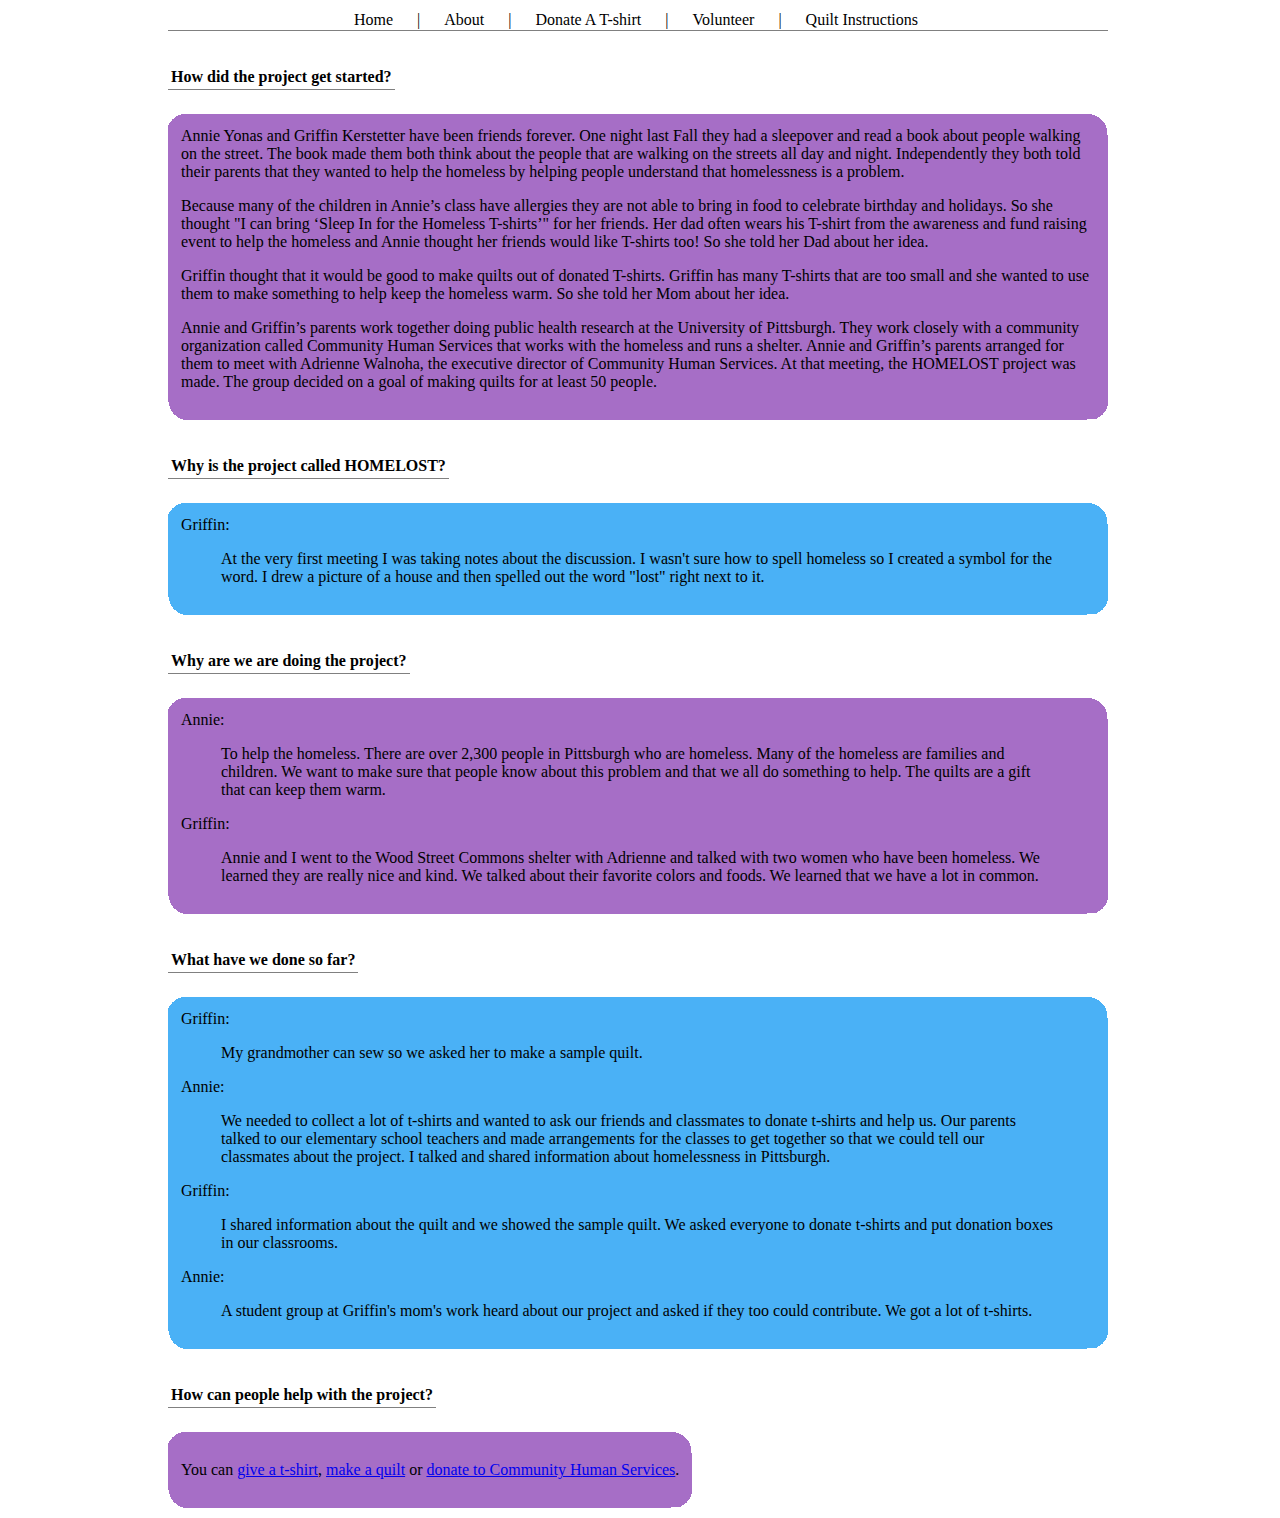
==== about.html @ 0d66981e "move to github pages" ====
<!DOCTYPE html PUBLIC "-//W3C//DTD HTML 4.01 Transitional//EN" "http://www.w3.org/TR/html4/loose.dtd">
<html>
<head>
    <meta http-equiv="Content-Type" content="text/html; charset=ISO-8859-1">
    <title>Home Lost Project</title>
    
    <meta name="title" content="Home Lost Project" />
    <meta name="description" content="The Home Lost Project was started by two elementary students that wanted to do something to help the homeless in Pittsburgh." />
    <meta name="keywords" content="Helping, Pittsburgh, Homeless, Charity, Volunteer, T-Shirt, Recycle" />

    <link rel="stylesheet" type="text/css" media="all" href="homelost-styles.css" />
</head>
<body>

  <center> 
  <table width="75%" border="0">
  
    <tr class="top-navigation-row"> <!--  top navigation row -->
      <td colspan="2" class="top-navigation-row">
      <a href="index.html" class="top-navigation">Home</a>&nbsp;<span class="top-navigation">|</span>
      <a href="about.html" class="top-navigation">About</a>&nbsp;<span class="top-navigation">|</span>
      <a href="donate-shirt.html" class="top-navigation">Donate A T-shirt</a>&nbsp;<span class="top-navigation">|</span>
      <a href="volunteer.html" class="top-navigation">Volunteer</a>&nbsp;<span class="top-navigation">|</span>   
      <a href="blanket-instructions.html" class="top-navigation">Quilt Instructions</a>&nbsp;
      <td>
    </tr>
    
    <tr class="spacer">
      <td colspan="2">&nbsp;</td>
    </tr>

    <tr class="faq-question"><!--  FAQ row -->
      <td colspan="2">How did the project get started?</td>
    </tr>
    <tr class="spacer">
      <td colspan="2">&nbsp;</td>
    </tr>
    <tr class="faq-answer-even">
      <td colspan="2">
Annie Yonas and Griffin Kerstetter have been friends forever. One night last Fall they had a sleepover and read a book about people walking on the street. The book made them both think about the people that are walking on the streets all day and night. Independently they both told their parents that they wanted to help the homeless by helping people understand that homelessness is a problem.
<P>
Because many of the children in Annie&rsquo;s class have allergies they are not able to bring in food to celebrate birthday and holidays.  So she thought &quot;I can bring &lsquo;Sleep In for the Homeless T-shirts&rsquo;&quot; for her friends.  Her dad often wears his T-shirt from the awareness and fund raising event to help the homeless and Annie thought her friends would like T-shirts too!  So she told her Dad about her idea. 
<P>
Griffin thought that it would be good to make quilts out of donated T-shirts. Griffin has many T-shirts that are too small and she wanted to use them to make something to help keep the homeless warm.   So she told her Mom about her idea. 
<P>
Annie and Griffin&rsquo;s parents work together doing public health research at the University of Pittsburgh. They work closely with a community organization called Community Human Services that works with the homeless and runs a shelter.   Annie and Griffin&rsquo;s parents arranged for them to meet with Adrienne Walnoha, the executive director of Community Human Services. At that meeting, the HOMELOST project was made.  The group decided on a goal of making quilts for at least 50 people.
  </td>
    </tr>
    <tr class="spacer">
      <td colspan="2">&nbsp;</td>
    </tr>
    
    <tr class="faq-question"><!--  FAQ row -->
      <td colspan="2">Why is the project called HOMELOST?</td>
    </tr>
    <tr class="spacer">
      <td colspan="2">&nbsp;</td>
    </tr>
    <tr class="faq-answer-odd">
      <td colspan="2">
      Griffin:  <blockquote>At the very first meeting I was taking notes about the discussion.  I wasn't sure how to spell homeless so I created a symbol for the word.  I drew a picture of a house and then spelled out the word &quot;lost&quot; right next to it.</blockquote>   
      </td>
    </tr> 
        <tr class="spacer">
      <td colspan="2">&nbsp;</td>
    </tr>
     
    <tr class="faq-question"><!--  FAQ row -->
      <td colspan="2">Why are we are doing the project? </td>
    </tr>
    <tr class="spacer">
      <td colspan="2">&nbsp;</td>
    </tr>
    <tr class="faq-answer-even">
      <td colspan="2">
      Annie:  <blockquote>To help the homeless. There are over 2,300 people in Pittsburgh who are homeless.  Many of the homeless are families and children.  We want to make sure that people know about this problem and that we all do something to help.  The quilts are a gift that can keep them warm.</blockquote>   
      Griffin:<blockquote>Annie and I went to the Wood Street Commons shelter with Adrienne and talked with two women who have been homeless.  We learned they are really nice and kind.  We talked about their favorite colors and foods.  We learned that we have a lot in common.</blockquote>  
      </td>
    </tr> 
        <tr class="spacer">
      <td colspan="2">&nbsp;</td>
    </tr>
    
    <tr class="faq-question"><!--  FAQ row -->
      <td colspan="2">What have we done so far?</td>
    </tr>
    <tr class="spacer">
      <td colspan="2">&nbsp;</td>
    </tr>
    <tr class="faq-answer-odd">
      <td colspan="2">
      Griffin:   <blockquote>My grandmother can sew so we asked her to make a sample quilt.</blockquote>     
      Annie:  <blockquote>We needed to collect a lot of t-shirts and wanted to ask our friends and classmates to donate t-shirts and help us. Our parents talked to our elementary school teachers and made arrangements for the classes to get together so that we could tell our classmates about the project. I talked and shared information about homelessness in Pittsburgh.</blockquote>
      Griffin: <blockquote>I shared information about the quilt and we showed the sample quilt. We asked everyone to donate t-shirts and put donation boxes in our classrooms.</blockquote>
      Annie:  <blockquote>A student group at Griffin's mom's work heard about our project and asked if they too could contribute.   We got a lot of t-shirts.</blockquote>
      </td>
    </tr> 
        <tr class="spacer">
      <td colspan="2">&nbsp;</td>
    </tr>
      
    <tr class="faq-question"><!--  FAQ row -->
      <td colspan="2">How can people help with the project?</td>
    </tr>
    <tr class="spacer">
      <td colspan="2">&nbsp;</td>
    </tr>
    <tr class="faq-answer-even">
      <td colspan="2">
      <P>You can <a href="donate-shirt.html">give a t-shirt</a>, <a href="blanket-instructions.html">make a quilt</a> or <a href="http://www.chscorp.org/Donate.htm">donate to Community Human Services</a>.
      </td>
    </tr> 

  </table>
  </center>

</body>
</html>
---- homelost-styles.css ----
@CHARSET "ISO-8859-1";

.top-navigation {
	float: center;
	padding: 10px;
    font-family: Teen Light;
	font-size: 12pt;
	color: black;
	text-align: center;
	text-decoration: none;
}

.top-navigation-row {
	float: center;
	text-align: center;
	border-bottom: 1px solid gray;
}

.logo {
	padding: 10px;
	font-family: Teen Light;
	font-size: 12pt;
	color: black;
}



.logo-left {
	float: center;
	padding: 10px;
	text-align: right;
}

.logo-right {
	padding: 20px;
	text-align: left;
	vertical-align: top;
	font-weight: normal;
	color: #000000;
	background: #4AB1F6;
	background-image: url(images/top-left.png), url(images/top-right.png), url(images/bottom-left.png), url(images/bottom-right.png);
	background-repeat: no-repeat, no-repeat, no-repeat, no-repeat;
	background-position: top left, top right, bottom left, bottom right;
}

.quote-title {
	text-align: center;
	text-decoration: underline;
}
.quote {
	text-align: center;
	font-style: italic;
	
}
.quote-author {
	margin-top: 10px;
}

.spacer {
	padding: 5px;
}

a:hover {
	color: #4AB2F6;
	text-decoration: underline;
	font-weight: bold;
}

a.alt-hover:hover {
	color: #A66EC6;
	text-decoration: underline;
	font-weight: bold;
}

.faq-question {
	float: left;
	padding-top: 10px;
    font-family: Teen Light;
	font-size: 12pt;
	font-weight: bold;
	color: black;
	text-align: left;
	text-decoration: none;
	border-bottom: 1px solid gray;
}

.faq-answer-odd {
	float: left;
	padding: 10px;
    font-family: Teen Light;
	font-size: 12pt;
	color: black;
	text-align: left;
	text-decoration: none;
    color: #000000;
	background: #4AB1F6;
	background-image: url(images/top-left.png), url(images/top-right.png), url(images/bottom-left.png), url(images/bottom-right.png);
	background-repeat: no-repeat, no-repeat, no-repeat, no-repeat;
	background-position: top left, top right, bottom left, bottom right;
}


.faq-answer-even {
	float: left;
	padding: 10px;
    font-family: Teen Light;
	font-size: 12pt;
	color: black;
	text-align: left;
	text-decoration: none;
	background: #A66EC6;
	background-image: url(images/top-left-alt.png), url(images/top-right-alt.png), url(images/bottom-left-alt.png), url(images/bottom-right-alt.png);
	background-repeat: no-repeat, no-repeat, no-repeat, no-repeat;
	background-position: top left, top right, bottom left, bottom right;
}

.image-viewer-text {
	margin: 20px;
    float: center;
	padding: 10px;
    font-family: Teen Light;
	font-size: 12pt;
	color: black;
	text-align: left;
	text-decoration: none;
	background: #A66EC6;
	background-image: url(images/top-left-alt.png), url(images/top-right-alt.png), url(images/bottom-left-alt.png), url(images/bottom-right-alt.png);
	background-repeat: no-repeat, no-repeat, no-repeat, no-repeat;
	background-position: top left, top right, bottom left, bottom right;
}

h1 {
	text-align: center;
	border-bottom: 1px solid black;
}

.instructions-even {
	float: center;
	padding: 10px;
    font-family: Teen Light;
	font-size: 12pt;
	color: black;
	text-align: left;
	text-decoration: none;
    color: #000000;
	background: #4AB1F6;
	background-image: url(images/top-left.png), url(images/top-right.png), url(images/bottom-left.png), url(images/bottom-right.png);
	background-repeat: no-repeat, no-repeat, no-repeat, no-repeat;
	background-position: top left, top right, bottom left, bottom right;
}

.instructions-odd {
	float: center;
	padding: 10px;
    font-family: Teen Light;
	font-size: 12pt;
	text-align: left;
	text-decoration: none;
    color: black;
	background: #A66EC6;
	background-image: url(images/top-left-alt.png), url(images/top-right-alt.png), url(images/bottom-left-alt.png), url(images/bottom-right-alt.png);
	background-repeat: no-repeat, no-repeat, no-repeat, no-repeat;
	background-position: top left, top right, bottom left, bottom right;
}

.volunteer-text {
	float: center;
	padding: 10px;
    font-family: Teen Light;
	font-size: 12pt;
	color: black;
	text-align: center;
	text-decoration: none;
    color: #000000;
	background: #4AB1F6;
	background-image: url(images/top-left.png), url(images/top-right.png), url(images/bottom-left.png), url(images/bottom-right.png);
	background-repeat: no-repeat, no-repeat, no-repeat, no-repeat;
	background-position: top left, top right, bottom left, bottom right;
}

.mailto-text {
	margin: 20px;
    float: center;
	padding: 10px;
	font-weight: normal;
    font-family: Teen Light;
	font-size: 20;
	text-align: center;
	text-decoration: none;
    color: black;
	background: #A66EC6;
	background-image: url(images/top-left-alt.png), url(images/top-right-alt.png), url(images/bottom-left-alt.png), url(images/bottom-right-alt.png);
	background-repeat: no-repeat, no-repeat, no-repeat, no-repeat;
	background-position: top left, top right, bottom left, bottom right;
}
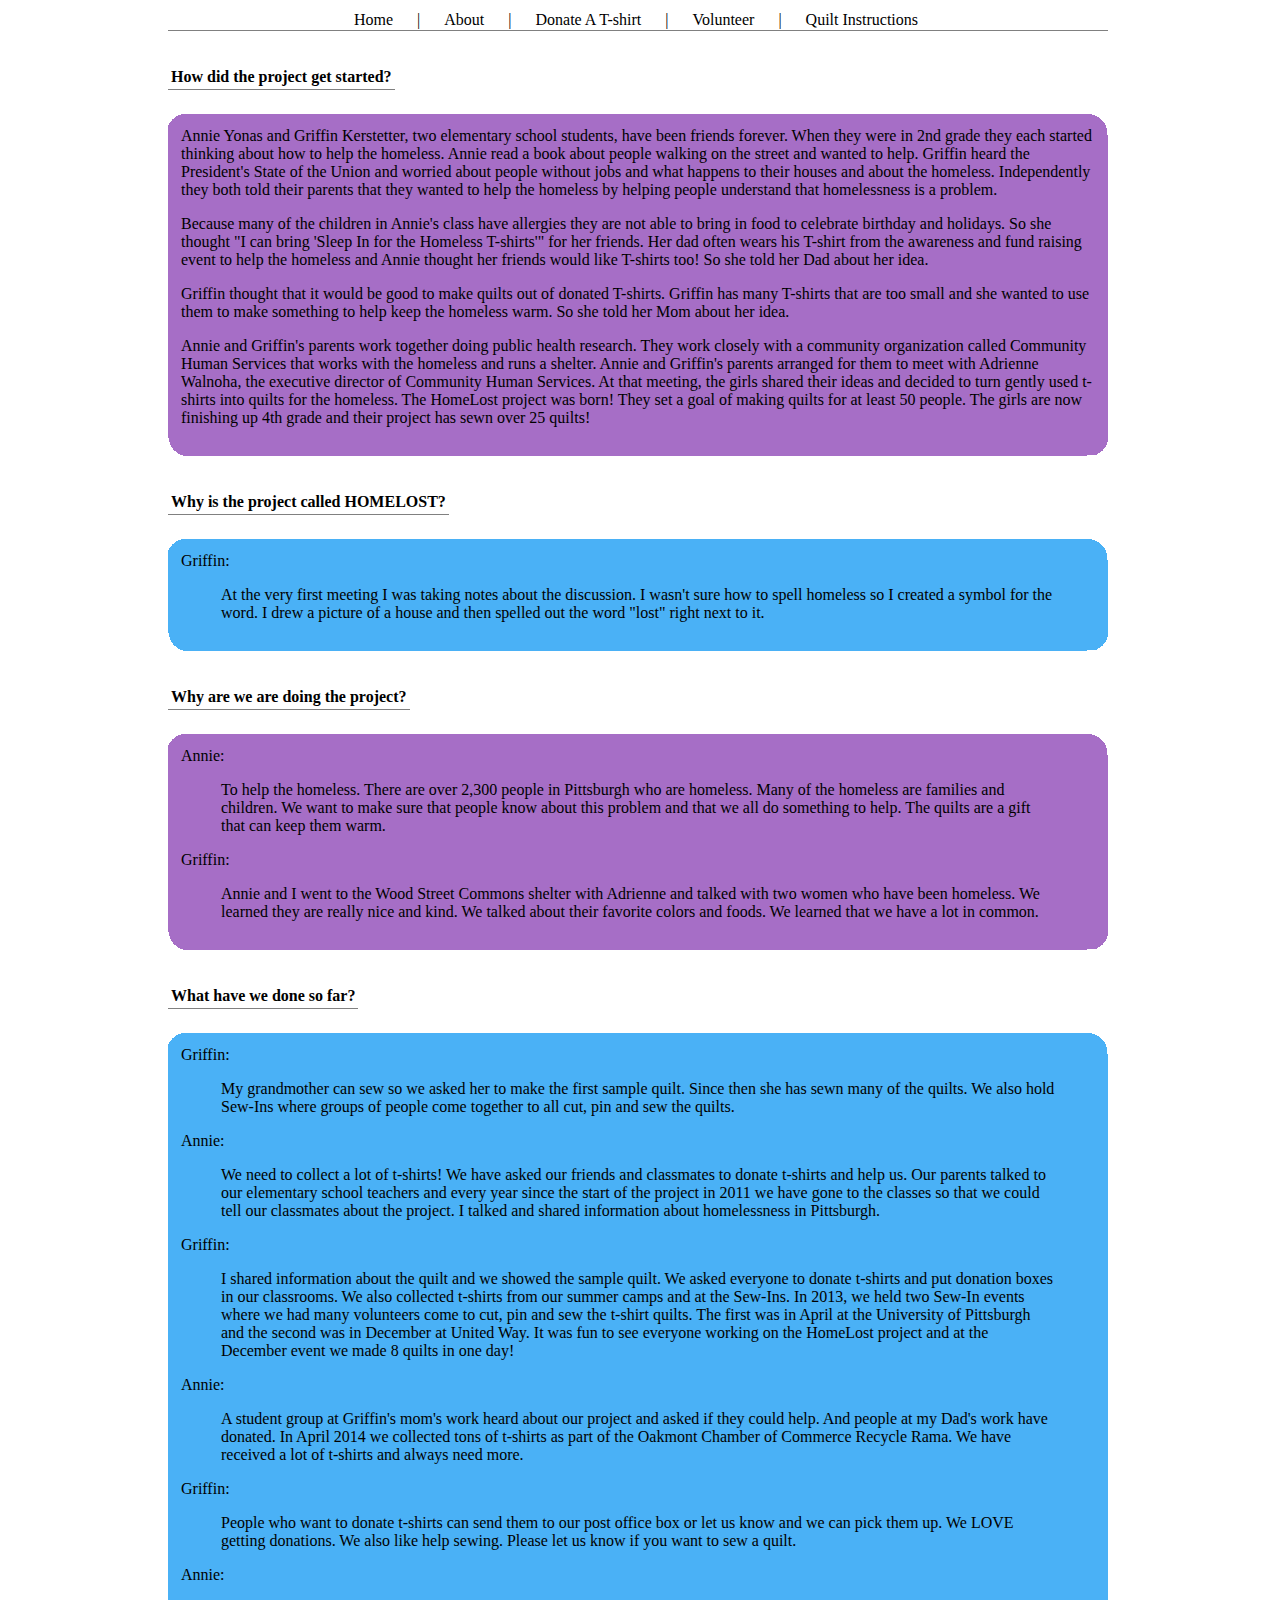
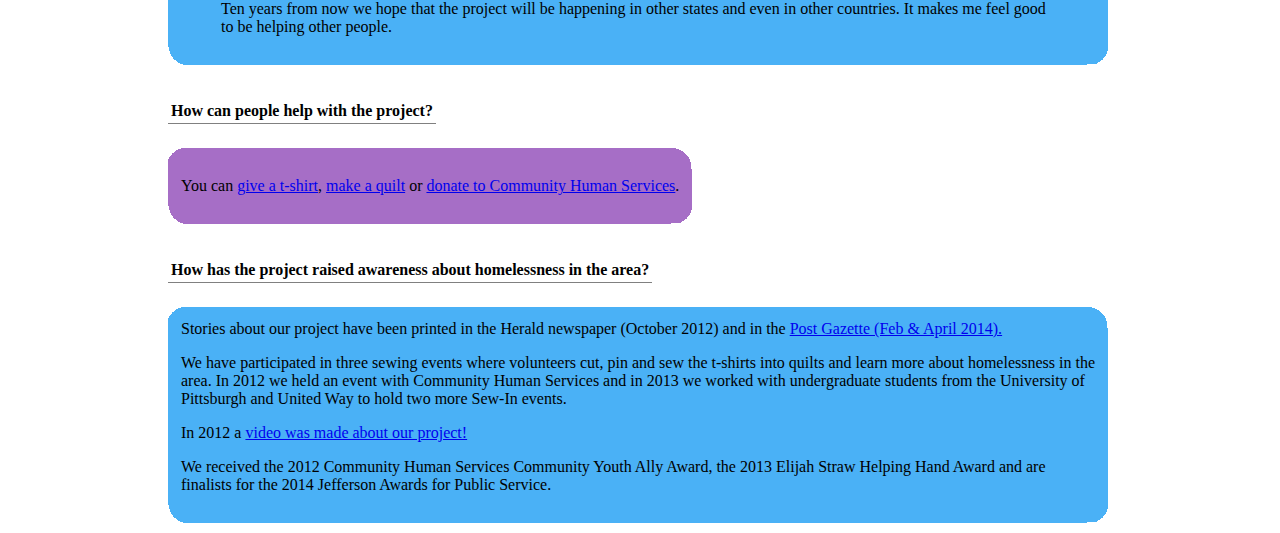
==== commit 58adfdf2: "Requested updates." ====
--- a/about.html
+++ b/about.html
@@ -1,118 +1,154 @@
-<!DOCTYPE html PUBLIC "-//W3C//DTD HTML 4.01 Transitional//EN" "http://www.w3.org/TR/html4/loose.dtd">
-<html>
-<head>
-    <meta http-equiv="Content-Type" content="text/html; charset=ISO-8859-1">
-    <title>Home Lost Project</title>
-    
-    <meta name="title" content="Home Lost Project" />
-    <meta name="description" content="The Home Lost Project was started by two elementary students that wanted to do something to help the homeless in Pittsburgh." />
-    <meta name="keywords" content="Helping, Pittsburgh, Homeless, Charity, Volunteer, T-Shirt, Recycle" />
-
-    <link rel="stylesheet" type="text/css" media="all" href="homelost-styles.css" />
-</head>
-<body>
-
-  <center> 
-  <table width="75%" border="0">
-  
-    <tr class="top-navigation-row"> <!--  top navigation row -->
-      <td colspan="2" class="top-navigation-row">
-      <a href="index.html" class="top-navigation">Home</a>&nbsp;<span class="top-navigation">|</span>
-      <a href="about.html" class="top-navigation">About</a>&nbsp;<span class="top-navigation">|</span>
-      <a href="donate-shirt.html" class="top-navigation">Donate A T-shirt</a>&nbsp;<span class="top-navigation">|</span>
-      <a href="volunteer.html" class="top-navigation">Volunteer</a>&nbsp;<span class="top-navigation">|</span>   
-      <a href="blanket-instructions.html" class="top-navigation">Quilt Instructions</a>&nbsp;
-      <td>
-    </tr>
-    
-    <tr class="spacer">
-      <td colspan="2">&nbsp;</td>
-    </tr>
-
-    <tr class="faq-question"><!--  FAQ row -->
-      <td colspan="2">How did the project get started?</td>
-    </tr>
-    <tr class="spacer">
-      <td colspan="2">&nbsp;</td>
-    </tr>
-    <tr class="faq-answer-even">
-      <td colspan="2">
-Annie Yonas and Griffin Kerstetter have been friends forever. One night last Fall they had a sleepover and read a book about people walking on the street. The book made them both think about the people that are walking on the streets all day and night. Independently they both told their parents that they wanted to help the homeless by helping people understand that homelessness is a problem.
-<P>
-Because many of the children in Annie&rsquo;s class have allergies they are not able to bring in food to celebrate birthday and holidays.  So she thought &quot;I can bring &lsquo;Sleep In for the Homeless T-shirts&rsquo;&quot; for her friends.  Her dad often wears his T-shirt from the awareness and fund raising event to help the homeless and Annie thought her friends would like T-shirts too!  So she told her Dad about her idea. 
-<P>
-Griffin thought that it would be good to make quilts out of donated T-shirts. Griffin has many T-shirts that are too small and she wanted to use them to make something to help keep the homeless warm.   So she told her Mom about her idea. 
-<P>
-Annie and Griffin&rsquo;s parents work together doing public health research at the University of Pittsburgh. They work closely with a community organization called Community Human Services that works with the homeless and runs a shelter.   Annie and Griffin&rsquo;s parents arranged for them to meet with Adrienne Walnoha, the executive director of Community Human Services. At that meeting, the HOMELOST project was made.  The group decided on a goal of making quilts for at least 50 people.
-  </td>
-    </tr>
-    <tr class="spacer">
-      <td colspan="2">&nbsp;</td>
-    </tr>
-    
-    <tr class="faq-question"><!--  FAQ row -->
-      <td colspan="2">Why is the project called HOMELOST?</td>
-    </tr>
-    <tr class="spacer">
-      <td colspan="2">&nbsp;</td>
-    </tr>
-    <tr class="faq-answer-odd">
-      <td colspan="2">
-      Griffin:  <blockquote>At the very first meeting I was taking notes about the discussion.  I wasn't sure how to spell homeless so I created a symbol for the word.  I drew a picture of a house and then spelled out the word &quot;lost&quot; right next to it.</blockquote>   
-      </td>
-    </tr> 
-        <tr class="spacer">
-      <td colspan="2">&nbsp;</td>
-    </tr>
-     
-    <tr class="faq-question"><!--  FAQ row -->
-      <td colspan="2">Why are we are doing the project? </td>
-    </tr>
-    <tr class="spacer">
-      <td colspan="2">&nbsp;</td>
-    </tr>
-    <tr class="faq-answer-even">
-      <td colspan="2">
-      Annie:  <blockquote>To help the homeless. There are over 2,300 people in Pittsburgh who are homeless.  Many of the homeless are families and children.  We want to make sure that people know about this problem and that we all do something to help.  The quilts are a gift that can keep them warm.</blockquote>   
-      Griffin:<blockquote>Annie and I went to the Wood Street Commons shelter with Adrienne and talked with two women who have been homeless.  We learned they are really nice and kind.  We talked about their favorite colors and foods.  We learned that we have a lot in common.</blockquote>  
-      </td>
-    </tr> 
-        <tr class="spacer">
-      <td colspan="2">&nbsp;</td>
-    </tr>
-    
-    <tr class="faq-question"><!--  FAQ row -->
-      <td colspan="2">What have we done so far?</td>
-    </tr>
-    <tr class="spacer">
-      <td colspan="2">&nbsp;</td>
-    </tr>
-    <tr class="faq-answer-odd">
-      <td colspan="2">
-      Griffin:   <blockquote>My grandmother can sew so we asked her to make a sample quilt.</blockquote>     
-      Annie:  <blockquote>We needed to collect a lot of t-shirts and wanted to ask our friends and classmates to donate t-shirts and help us. Our parents talked to our elementary school teachers and made arrangements for the classes to get together so that we could tell our classmates about the project. I talked and shared information about homelessness in Pittsburgh.</blockquote>
-      Griffin: <blockquote>I shared information about the quilt and we showed the sample quilt. We asked everyone to donate t-shirts and put donation boxes in our classrooms.</blockquote>
-      Annie:  <blockquote>A student group at Griffin's mom's work heard about our project and asked if they too could contribute.   We got a lot of t-shirts.</blockquote>
-      </td>
-    </tr> 
-        <tr class="spacer">
-      <td colspan="2">&nbsp;</td>
-    </tr>
-      
-    <tr class="faq-question"><!--  FAQ row -->
-      <td colspan="2">How can people help with the project?</td>
-    </tr>
-    <tr class="spacer">
-      <td colspan="2">&nbsp;</td>
-    </tr>
-    <tr class="faq-answer-even">
-      <td colspan="2">
-      <P>You can <a href="donate-shirt.html">give a t-shirt</a>, <a href="blanket-instructions.html">make a quilt</a> or <a href="http://www.chscorp.org/Donate.htm">donate to Community Human Services</a>.
-      </td>
-    </tr> 
-
-  </table>
-  </center>
-
-</body>
+<!DOCTYPE html PUBLIC "-//W3C//DTD HTML 4.01 Transitional//EN" "http://www.w3.org/TR/html4/loose.dtd">
+<html>
+<head>
+    <meta http-equiv="Content-Type" content="text/html; charset=ISO-8859-1">
+    <title>Home Lost Project</title>
+    
+    <meta name="title" content="Home Lost Project" />
+    <meta name="description" content="The Home Lost Project was started by two elementary students that wanted to do something to help the homeless in Pittsburgh." />
+    <meta name="keywords" content="Helping, Pittsburgh, Homeless, Charity, Volunteer, T-Shirt, Recycle" />
+
+    <link rel="stylesheet" type="text/css" media="all" href="homelost-styles.css" />
+</head>
+<body>
+
+  <center> 
+  <table width="75%" border="0">
+  
+    <tr class="top-navigation-row"> <!--  top navigation row -->
+      <td colspan="2" class="top-navigation-row">
+      <a href="index.html" class="top-navigation">Home</a>&nbsp;<span class="top-navigation">|</span>
+      <a href="about.html" class="top-navigation">About</a>&nbsp;<span class="top-navigation">|</span>
+      <a href="donate-shirt.html" class="top-navigation">Donate A T-shirt</a>&nbsp;<span class="top-navigation">|</span>
+      <a href="volunteer.html" class="top-navigation">Volunteer</a>&nbsp;<span class="top-navigation">|</span>   
+      <a href="blanket-instructions.html" class="top-navigation">Quilt Instructions</a>&nbsp;
+      <td>
+    </tr>
+    
+    <tr class="spacer">
+      <td colspan="2">&nbsp;</td>
+    </tr>
+
+    <tr class="faq-question"><!--  FAQ row -->
+      <td colspan="2">How did the project get started?</td>
+    </tr>
+    <tr class="spacer">
+      <td colspan="2">&nbsp;</td>
+    </tr>
+    <tr class="faq-answer-even">
+      <td colspan="2">
+Annie Yonas and Griffin Kerstetter, two elementary school students, have been friends forever.  When they were in 2nd grade they each started thinking about how to help the homeless.  Annie read a book about people walking on the street and wanted to help.  Griffin heard the President's State of the Union and worried about people without jobs and what happens to their houses and about the homeless. Independently they both told their parents that they wanted to help the homeless by helping people understand that homelessness is a problem.  
+<P/>
+Because many of the children in Annie's class have allergies they are not able to bring in food to celebrate birthday and holidays. So she thought "I can bring 'Sleep In for the Homeless T-shirts'" for her friends. Her dad often wears his T-shirt from the awareness and fund raising event to help the homeless and Annie thought her friends would like T-shirts too! So she told her Dad about her idea. 
+<P/>
+Griffin thought that it would be good to make quilts out of donated T-shirts. Griffin has many T-shirts that are too small and she wanted to use them to make something to help keep the homeless warm. So she told her Mom about her idea. 
+<P/>
+Annie and Griffin's parents work together doing public health research.  They work closely with a community organization called Community Human Services that works with the homeless and runs a shelter. Annie and Griffin's parents arranged for them to meet with Adrienne Walnoha, the executive director of Community Human Services. At that meeting, the girls shared their ideas and decided to turn gently used t-shirts into quilts for the homeless.  The HomeLost project was born!  They set a goal of making quilts for at least 50 people.  The girls are now finishing up 4th grade and their project has sewn over 25 quilts!   </td>
+    </tr>
+    <tr class="spacer">
+      <td colspan="2">&nbsp;</td>
+    </tr>
+    
+    <tr class="faq-question"><!--  FAQ row -->
+      <td colspan="2">Why is the project called HOMELOST?</td>
+    </tr>
+    <tr class="spacer">
+      <td colspan="2">&nbsp;</td>
+    </tr>
+    <tr class="faq-answer-odd">
+      <td colspan="2">
+      Griffin:  <blockquote>At the very first meeting I was taking notes about the discussion.  I wasn't sure how to spell homeless so I created a symbol for the word.  I drew a picture of a house and then spelled out the word &quot;lost&quot; right next to it.</blockquote>   
+      </td>
+    </tr> 
+        <tr class="spacer">
+      <td colspan="2">&nbsp;</td>
+    </tr>
+     
+    <tr class="faq-question"><!--  FAQ row -->
+      <td colspan="2">Why are we are doing the project? </td>
+    </tr>
+    <tr class="spacer">
+      <td colspan="2">&nbsp;</td>
+    </tr>
+    <tr class="faq-answer-even">
+      <td colspan="2">
+      Annie:  <blockquote>To help the homeless. There are over 2,300 people in Pittsburgh who are homeless.  Many of the homeless are families and children.  We want to make sure that people know about this problem and that we all do something to help.  The quilts are a gift that can keep them warm.</blockquote>   
+      Griffin:<blockquote>Annie and I went to the Wood Street Commons shelter with Adrienne and talked with two women who have been homeless.  We learned they are really nice and kind.  We talked about their favorite colors and foods.  We learned that we have a lot in common.</blockquote>  
+      </td>
+    </tr> 
+        <tr class="spacer">
+      <td colspan="2">&nbsp;</td>
+    </tr>
+    
+    <tr class="faq-question"><!--  FAQ row -->
+      <td colspan="2">What have we done so far?</td>
+    </tr>
+    <tr class="spacer">
+      <td colspan="2">&nbsp;</td>
+    </tr>
+    <tr class="faq-answer-odd">
+      <td colspan="2">
+      
+      Griffin: 
+<blockquote>My grandmother can sew so we asked her to make the first sample quilt. Since then she has sewn many of the quilts.  We also hold Sew-Ins where groups of people come together to all cut, pin and sew the quilts.</blockquote>   
+Annie: 
+<blockquote>We need to collect a lot of t-shirts!  We have asked our friends and classmates to donate t-shirts and help us. Our parents talked to our elementary school teachers and every year since the start of the project in 2011 we have gone to the classes so that we could tell our classmates about the project. I talked and shared information about homelessness in Pittsburgh.</blockquote>
+
+Griffin: 
+<blockquote>I shared information about the quilt and we showed the sample quilt. We asked everyone to donate t-shirts and put donation boxes in our classrooms.  We also collected t-shirts from our summer camps and at the Sew-Ins.  In 2013, we held two Sew-In events where we had many volunteers come to cut, pin and sew the t-shirt quilts. The first was in April at the University of Pittsburgh and the second was in December at United Way.   It was fun to see everyone working on the HomeLost project and at the December event we made 8 quilts in one day!</blockquote>
+
+Annie: 
+<blockquote>A student group at Griffin's mom's work heard about our project and asked if they could help.  And people at my Dad's work have donated.  In April 2014 we collected tons of t-shirts as part of the Oakmont Chamber of Commerce Recycle Rama. We have received a lot of t-shirts and always need more. </blockquote>
+
+Griffin:  
+<blockquote>People who want to donate t-shirts can send them to our post office box or let us know and we can pick them up. We LOVE getting donations.  We also like help sewing.  Please let us know if you want to sew a quilt. </blockquote>
+
+Annie:  
+<blockquote>Ten years from now we hope that the project will be happening in other states and even in other countries.  It makes me feel good to be helping other people. </blockquote>
+      
+      </td>
+    </tr> 
+    <tr class="spacer">
+      <td colspan="2">&nbsp;</td>
+    </tr>
+      
+    <tr class="faq-question"><!--  FAQ row -->
+      <td colspan="2">How can people help with the project?</td>
+    </tr>
+    <tr class="spacer">
+      <td colspan="2">&nbsp;</td>
+    </tr>
+    <tr class="faq-answer-even">
+      <td colspan="2">
+      <P>You can <a href="donate-shirt.html">give a t-shirt</a>, <a href="blanket-instructions.html">make a quilt</a> or <a href="http://www.chscorp.org/Donate.htm">donate to Community Human Services</a>.
+      </td>
+    </tr>
+    <tr class="spacer">
+      <td colspan="2">&nbsp;</td>
+    </tr>
+    
+    <tr class="faq-question"><!--  FAQ row -->
+      <td colspan="2">How has the project raised awareness about homelessness in the area?</td>
+    </tr>
+    <tr class="spacer">
+      <td colspan="2">&nbsp;</td>
+    </tr>
+    <tr class="faq-answer-odd">
+      <td colspan="2">
+      Stories about our project have been printed in the Herald newspaper (October 2012) and in the <a href="http://www.post-gazette.com/local/region/2014/04/27/Volunteers-named-finalists-for-Jefferson-Awards-for-Public-Service/stories/201404270104">Post Gazette (Feb & April 2014).</a> 
+      <P/>
+      We have participated in three sewing events where volunteers cut, pin and sew the t-shirts into quilts and learn more about homelessness in the area.  In 2012 we held an event with Community Human Services and in 2013 we worked with undergraduate students from the University of Pittsburgh and United Way to hold two more Sew-In events. 
+      <P/>
+      In 2012 a <a href="http://www.youtube.com/watch?v=-ZCu54goblk">video was made about our project!</a>  
+      <P/>
+      We received the 2012 Community Human Services Community Youth Ally Award, the 2013 Elijah Straw Helping Hand Award and are finalists for the 2014 Jefferson Awards for Public Service. 
+      <P/>
+      </td>
+    </tr>
+     
+
+  </table>
+  </center>
+
+</body>
 </html>--- a/homelost-styles.css
+++ b/homelost-styles.css
@@ -63,7 +63,7 @@
 a:hover {
 	color: #4AB2F6;
 	text-decoration: underline;
-	font-weight: bold;
+	Xfont-weight: bold;
 }
 
 a.alt-hover:hover {
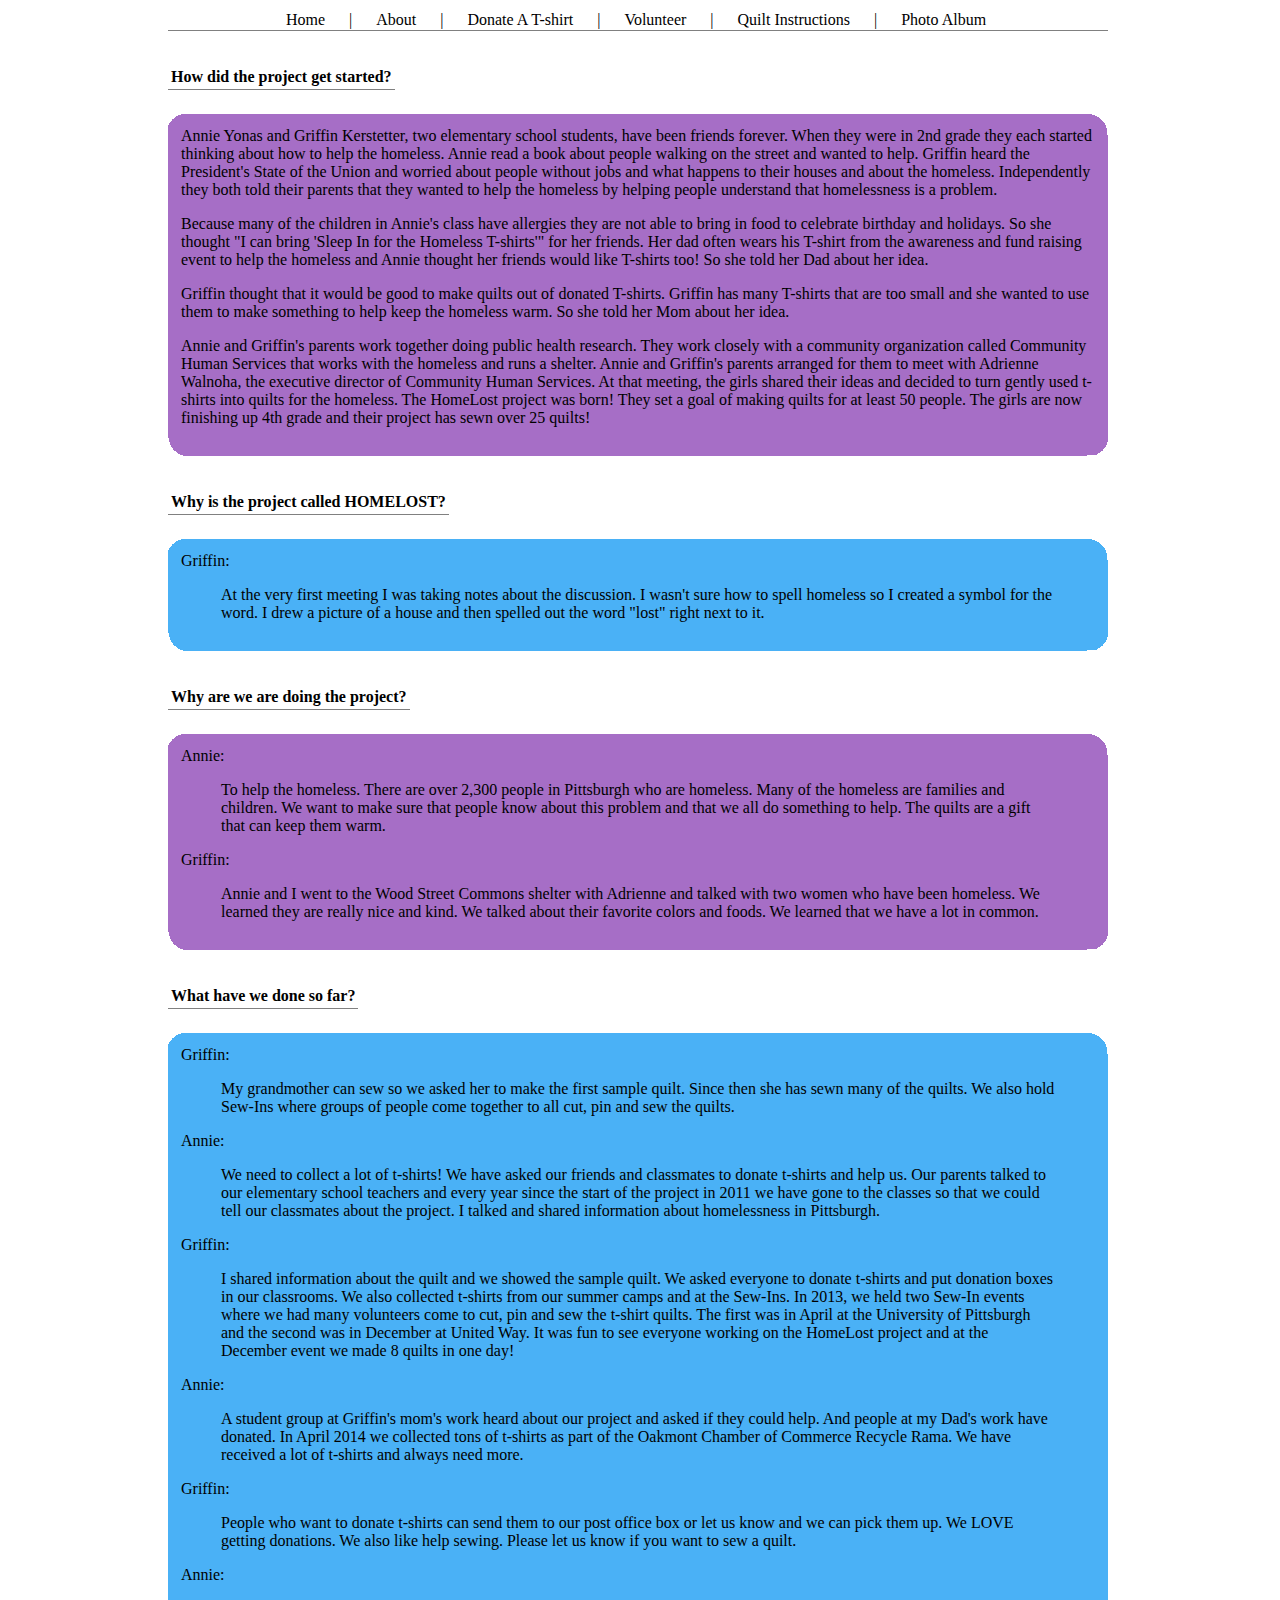
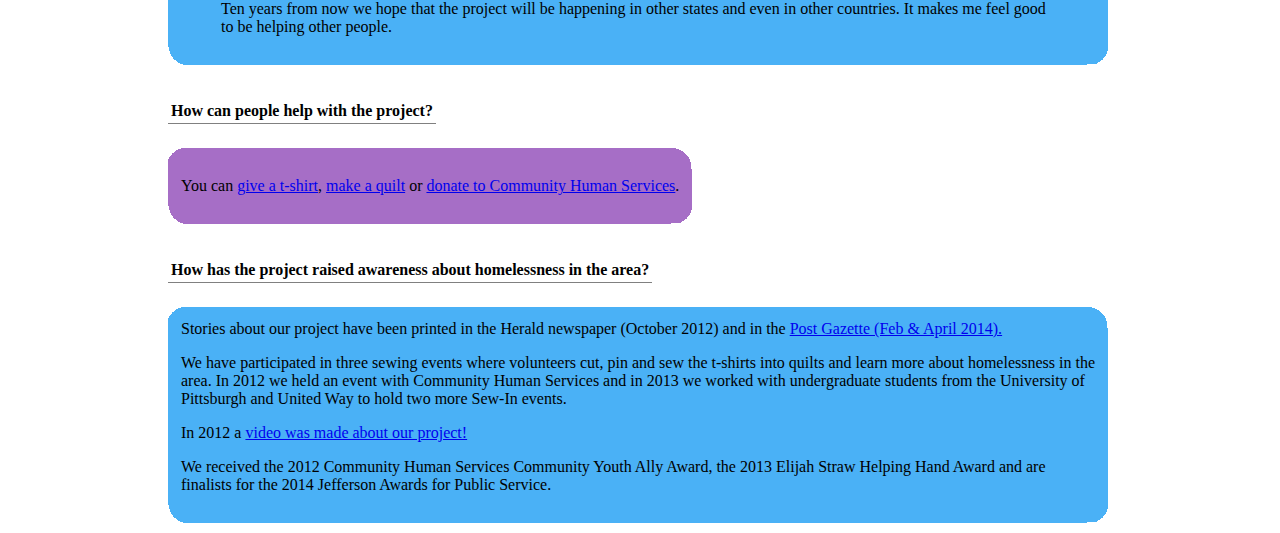
==== commit f739cec8: "Moving pictures to their own page.  Adding additional pictures." ====
--- a/about.html
+++ b/about.html
@@ -21,7 +21,8 @@
       <a href="about.html" class="top-navigation">About</a>&nbsp;<span class="top-navigation">|</span>
       <a href="donate-shirt.html" class="top-navigation">Donate A T-shirt</a>&nbsp;<span class="top-navigation">|</span>
       <a href="volunteer.html" class="top-navigation">Volunteer</a>&nbsp;<span class="top-navigation">|</span>   
-      <a href="blanket-instructions.html" class="top-navigation">Quilt Instructions</a>&nbsp;
+      <a href="blanket-instructions.html" class="top-navigation">Quilt Instructions</a>&nbsp;<span class="top-navigation">|</span>
+      <a href="photos.html" class="top-navigation">Photo Album</a>&nbsp;
       <td>
     </tr>
     
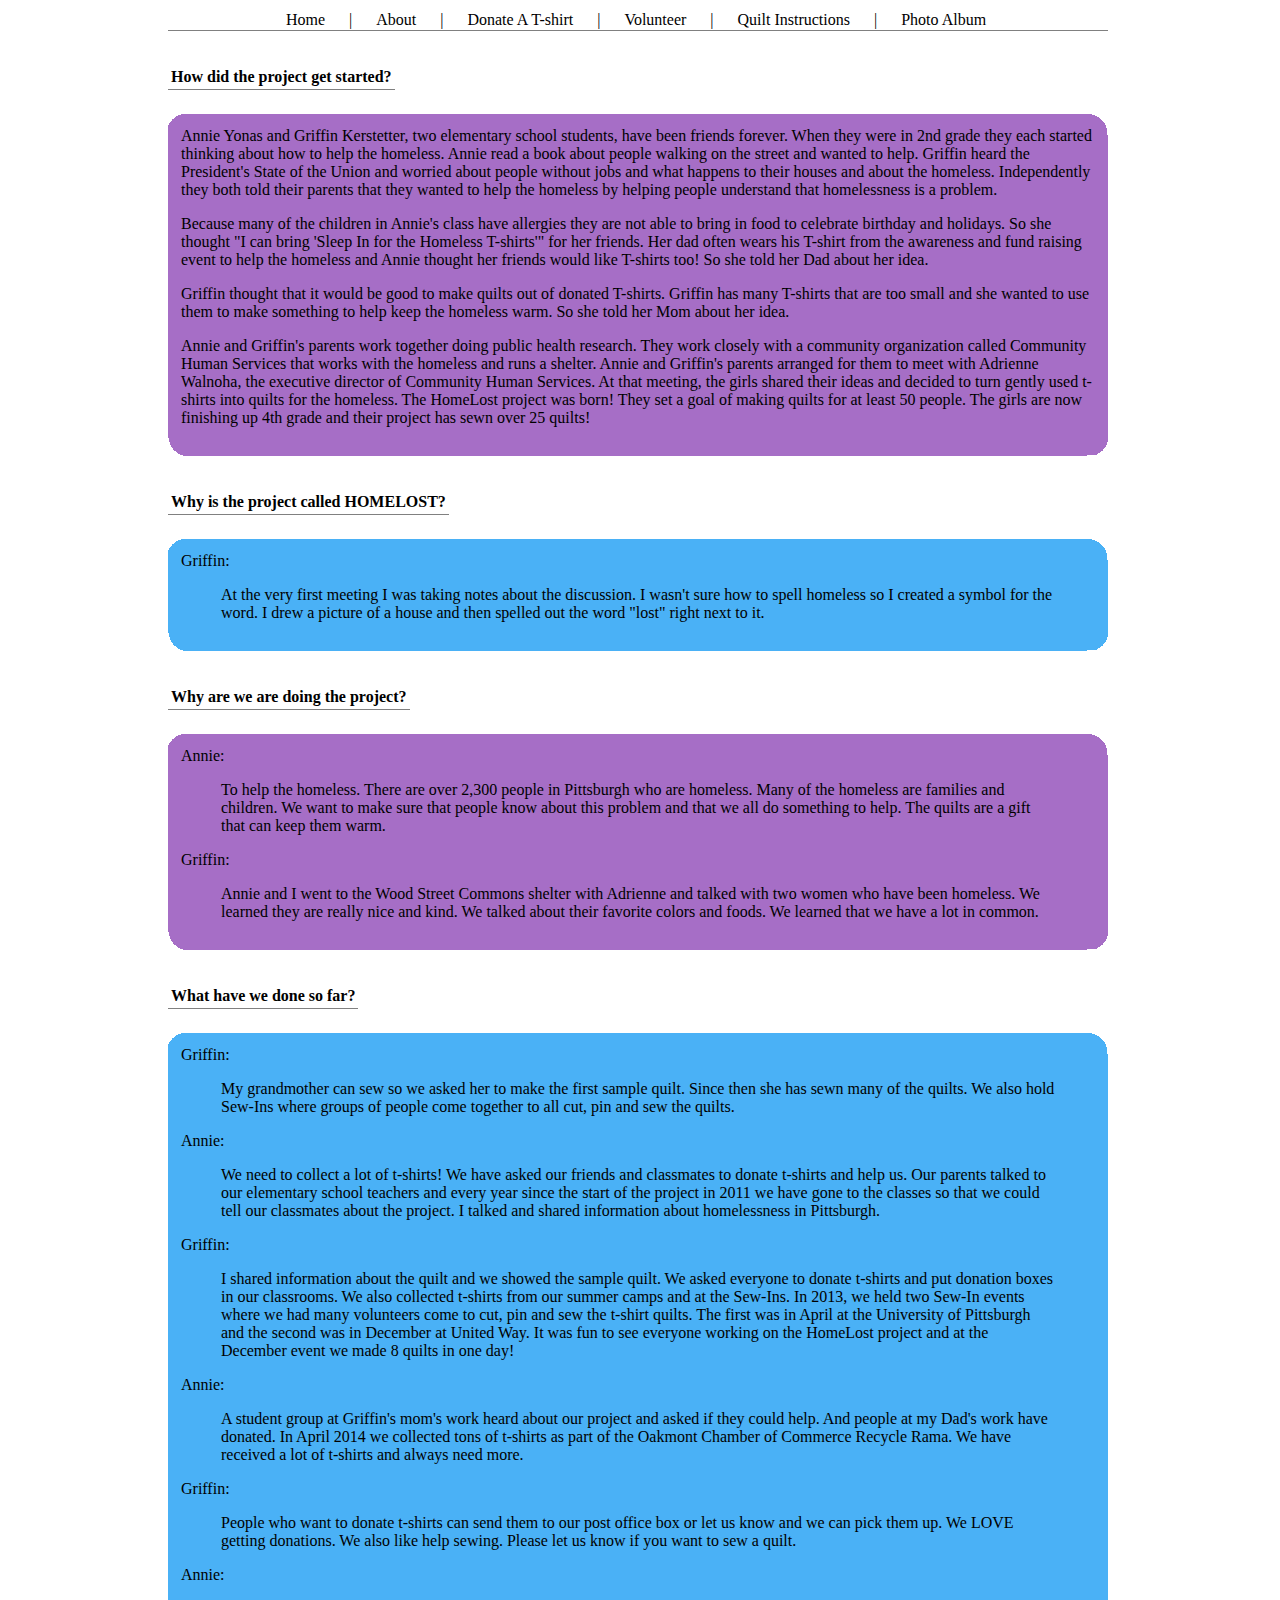
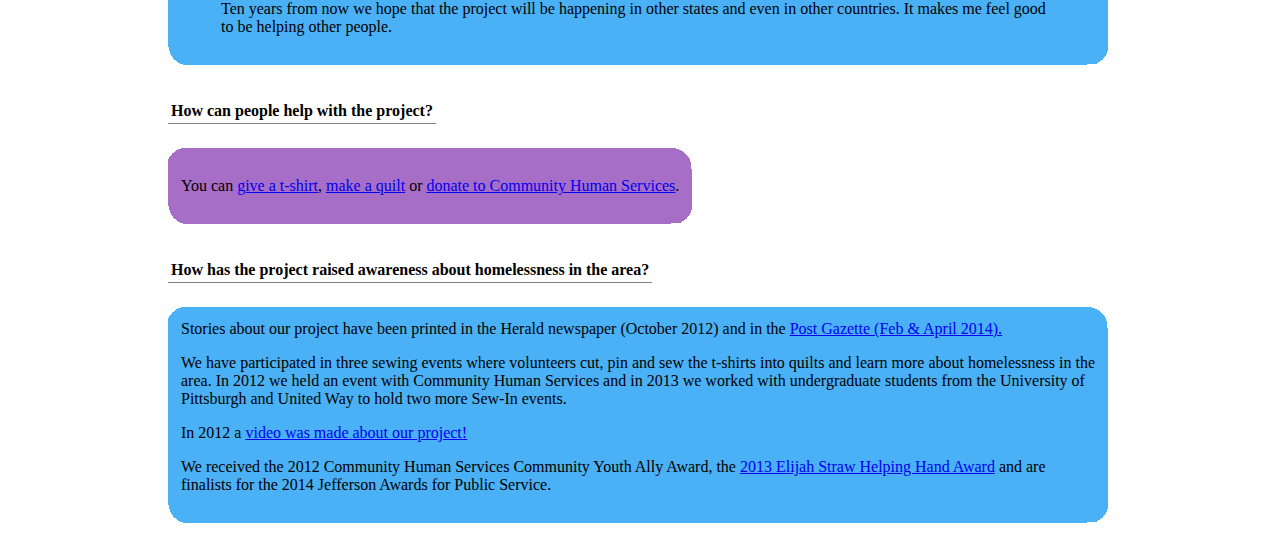
==== commit 765d8858: "Including a link to the elijah straw website." ====
--- a/about.html
+++ b/about.html
@@ -142,7 +142,7 @@
       <P/>
       In 2012 a <a href="http://www.youtube.com/watch?v=-ZCu54goblk">video was made about our project!</a>  
       <P/>
-      We received the 2012 Community Human Services Community Youth Ally Award, the 2013 Elijah Straw Helping Hand Award and are finalists for the 2014 Jefferson Awards for Public Service. 
+      We received the 2012 Community Human Services Community Youth Ally Award, the <a href="http://elijahsfund.org/award2.shtml">2013 Elijah Straw Helping Hand Award</a> and are finalists for the 2014 Jefferson Awards for Public Service. 
       <P/>
       </td>
     </tr>
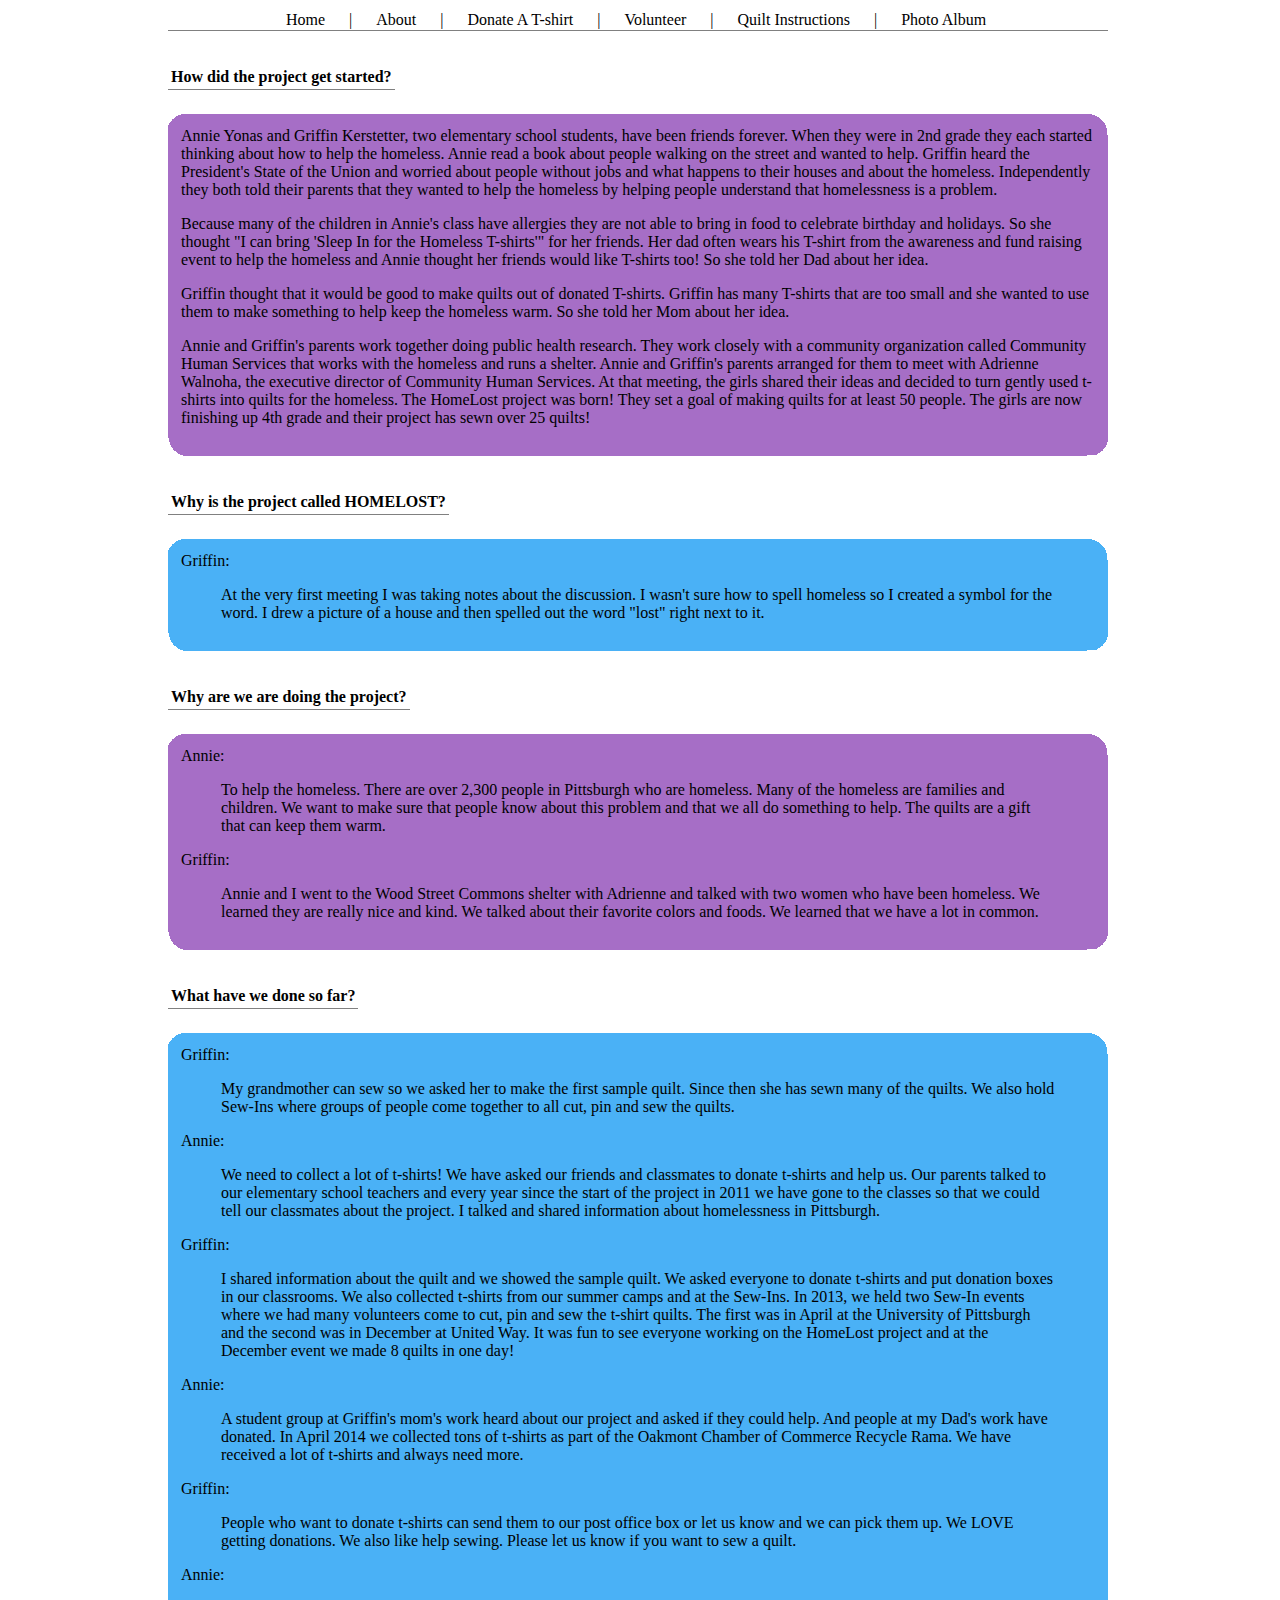
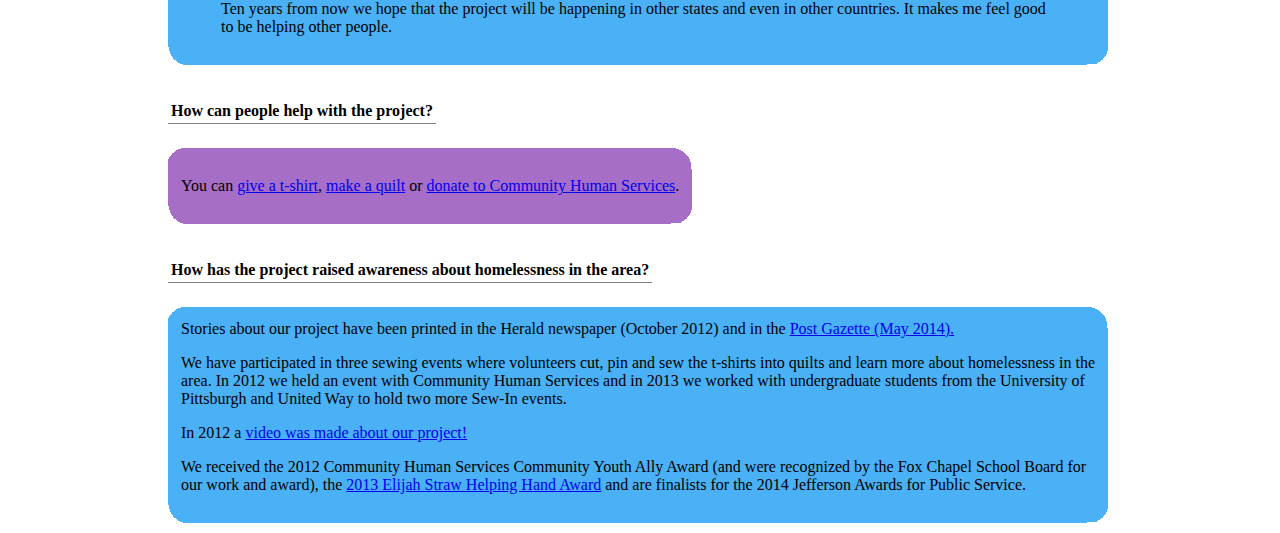
==== commit eeb7168a: "Updates pre Jefferson Awards." ====
--- a/about.html
+++ b/about.html
@@ -136,13 +136,13 @@
     </tr>
     <tr class="faq-answer-odd">
       <td colspan="2">
-      Stories about our project have been printed in the Herald newspaper (October 2012) and in the <a href="http://www.post-gazette.com/local/region/2014/04/27/Volunteers-named-finalists-for-Jefferson-Awards-for-Public-Service/stories/201404270104">Post Gazette (Feb & April 2014).</a> 
+      Stories about our project have been printed in the Herald newspaper (October 2012) and in the <a href="http://www.post-gazette.com/life/lifestyle/2014/05/03/Turning-T-shirts-into-quilts-to-warm-homeless/stories/201405030039">Post Gazette (May 2014).</a> 
       <P/>
       We have participated in three sewing events where volunteers cut, pin and sew the t-shirts into quilts and learn more about homelessness in the area.  In 2012 we held an event with Community Human Services and in 2013 we worked with undergraduate students from the University of Pittsburgh and United Way to hold two more Sew-In events. 
       <P/>
       In 2012 a <a href="http://www.youtube.com/watch?v=-ZCu54goblk">video was made about our project!</a>  
       <P/>
-      We received the 2012 Community Human Services Community Youth Ally Award, the <a href="http://elijahsfund.org/award2.shtml">2013 Elijah Straw Helping Hand Award</a> and are finalists for the 2014 Jefferson Awards for Public Service. 
+      We received the 2012 Community Human Services Community Youth Ally Award (and were recognized by the Fox Chapel School Board for our work and award), the <a href="http://elijahsfund.org/award2.shtml">2013 Elijah Straw Helping Hand Award</a> and are finalists for the 2014 Jefferson Awards for Public Service. 
       <P/>
       </td>
     </tr>
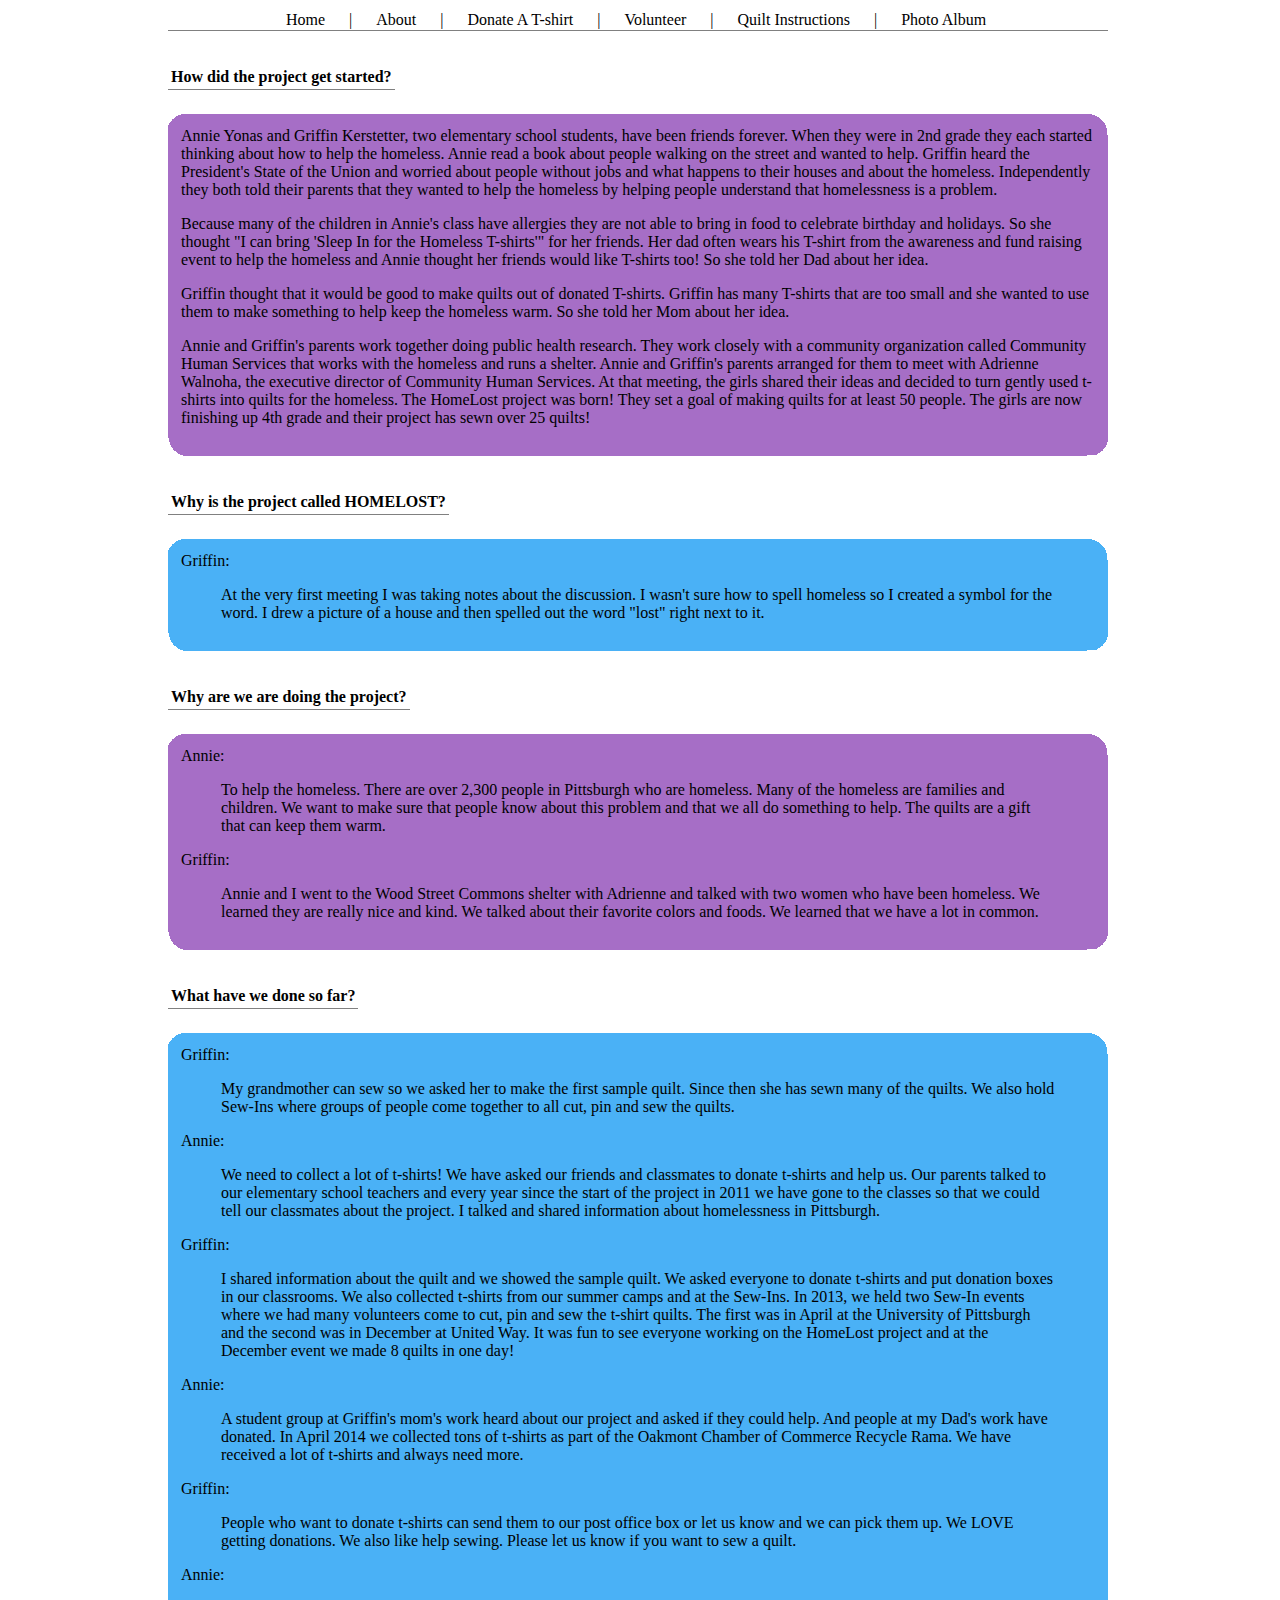
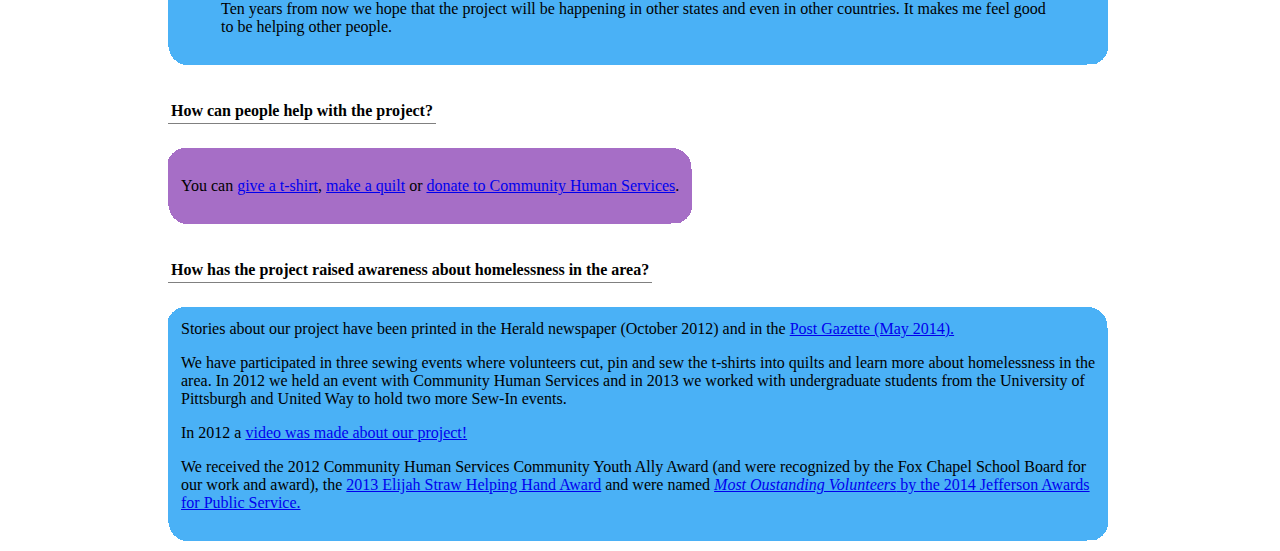
==== commit 52e3520b: "Updates indicating they won the most outstanding volunteer award from the Jefferson Awards for publi" ====
--- a/about.html
+++ b/about.html
@@ -136,13 +136,13 @@
     </tr>
     <tr class="faq-answer-odd">
       <td colspan="2">
-      Stories about our project have been printed in the Herald newspaper (October 2012) and in the <a href="http://www.post-gazette.com/life/lifestyle/2014/05/03/Turning-T-shirts-into-quilts-to-warm-homeless/stories/201405030039">Post Gazette (May 2014).</a> 
+      Stories about our project have been printed in the Herald newspaper (October 2012) and in the <a class="alt-hover" href="http://www.post-gazette.com/life/lifestyle/2014/05/03/Turning-T-shirts-into-quilts-to-warm-homeless/stories/201405030039">Post Gazette (May 2014).</a> 
       <P/>
       We have participated in three sewing events where volunteers cut, pin and sew the t-shirts into quilts and learn more about homelessness in the area.  In 2012 we held an event with Community Human Services and in 2013 we worked with undergraduate students from the University of Pittsburgh and United Way to hold two more Sew-In events. 
       <P/>
-      In 2012 a <a href="http://www.youtube.com/watch?v=-ZCu54goblk">video was made about our project!</a>  
+      In 2012 a <a class="alt-hover" href="http://www.youtube.com/watch?v=-ZCu54goblk">video was made about our project!</a>  
       <P/>
-      We received the 2012 Community Human Services Community Youth Ally Award (and were recognized by the Fox Chapel School Board for our work and award), the <a href="http://elijahsfund.org/award2.shtml">2013 Elijah Straw Helping Hand Award</a> and are finalists for the 2014 Jefferson Awards for Public Service. 
+      We received the 2012 Community Human Services Community Youth Ally Award (and were recognized by the Fox Chapel School Board for our work and award), the <a class="alt-hover" href="http://elijahsfund.org/award2.shtml">2013 Elijah Straw Helping Hand Award</a> and were named <a class="alt-hover" href="http://www.post-gazette.com/local/region/2014/05/07/Fourth-grade-girls-win-Most-Outstanding-Volunteers-at-Jefferson-Awards/stories/201405070136"><I>Most Oustanding Volunteers</I> by the 2014 Jefferson Awards for Public Service.</a> 
       <P/>
       </td>
     </tr>
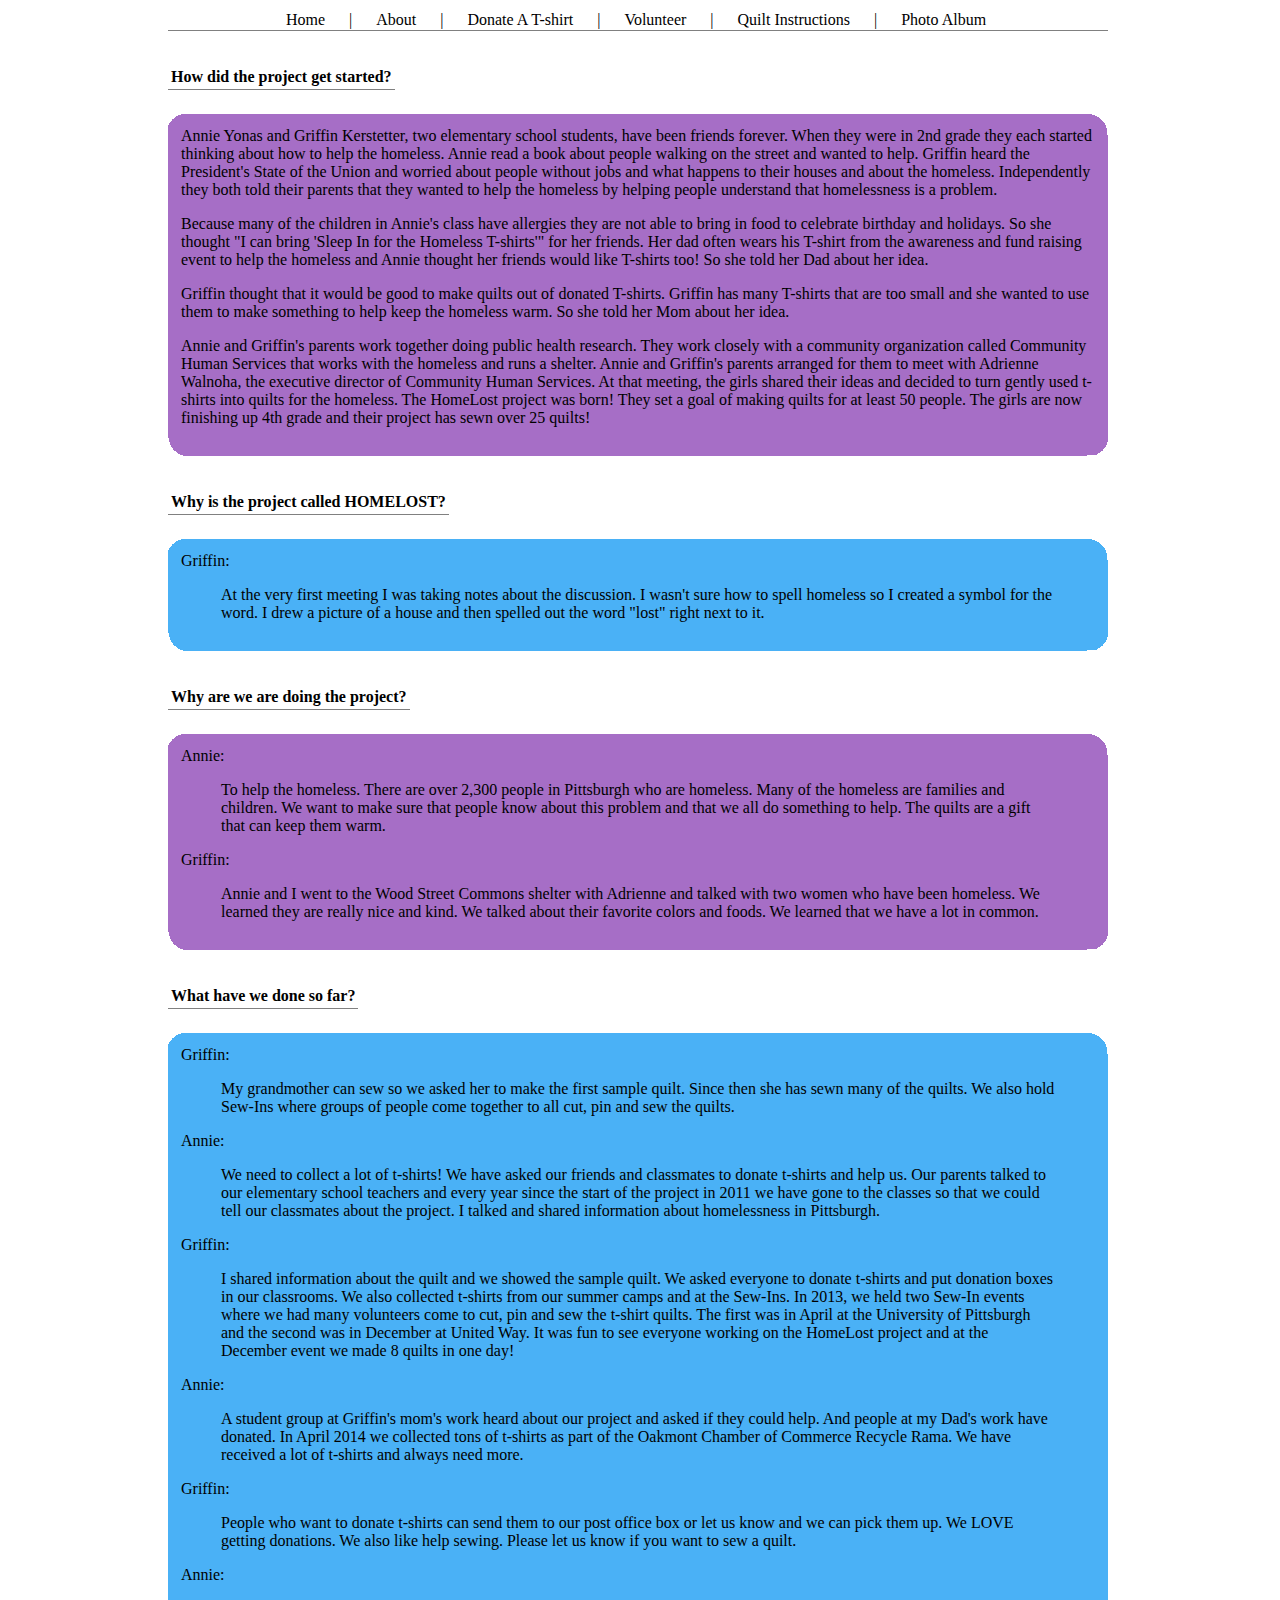
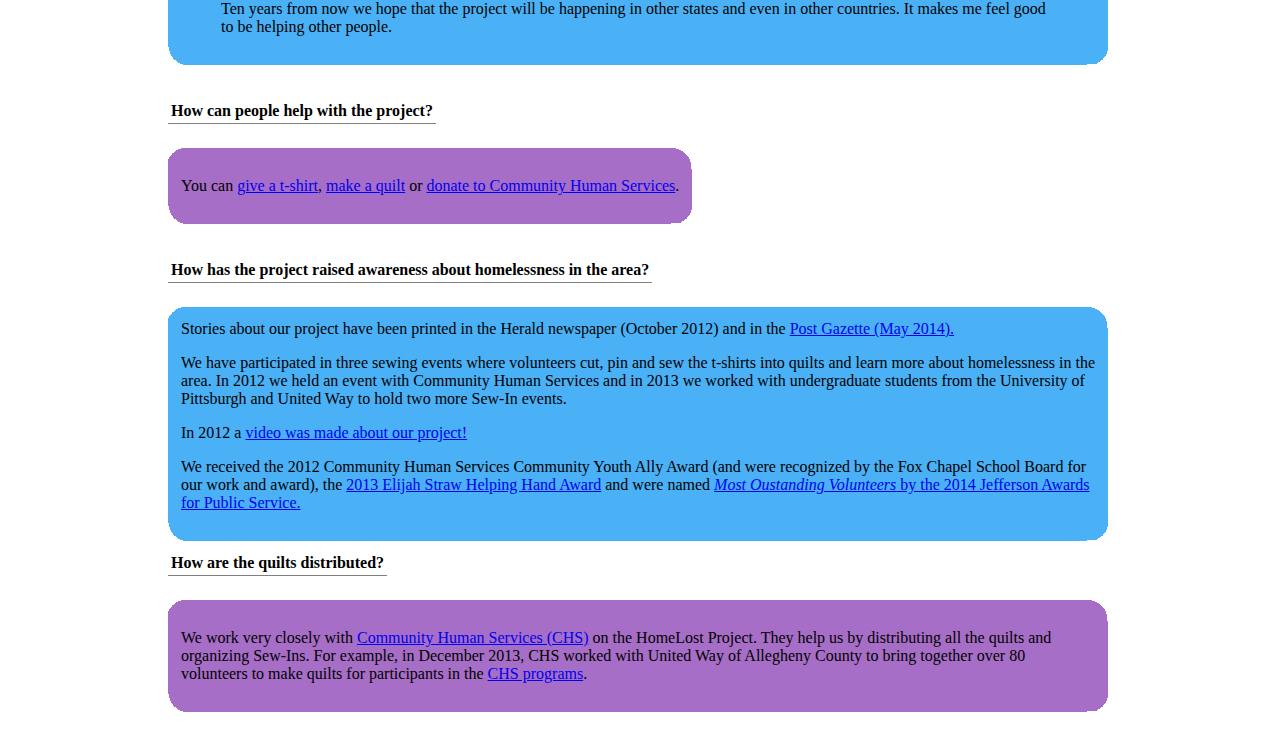
==== commit b5f25a2b: "Adding FAQ on CHS." ====
--- a/about.html
+++ b/about.html
@@ -146,7 +146,21 @@
       <P/>
       </td>
     </tr>
-     
+      
+    <tr class="faq-question"><!--  FAQ row -->
+      <td colspan="2">How are the quilts distributed?</td>
+    </tr>
+    <tr class="spacer">
+      <td colspan="2">&nbsp;</td>
+    </tr>
+    <tr class="faq-answer-even">
+      <td colspan="2">
+      <P>We work very closely with <a href="http://www.chscorp.org/">Community Human Services (CHS)</a> on the HomeLost Project.  They help us by distributing all the quilts and organizing Sew-Ins.  For example, in December 2013, CHS worked with United Way of Allegheny County to bring together over 80 volunteers to make quilts for participants in the <a href="http://www.chscorp.org/content/congratulations-volunteers-annie-and-griffing-becoming-jefferson-award-finalists">CHS programs</a>.
+      </td>
+    </tr>
+    <tr class="spacer">
+      <td colspan="2">&nbsp;</td>
+    </tr>
 
   </table>
   </center>
